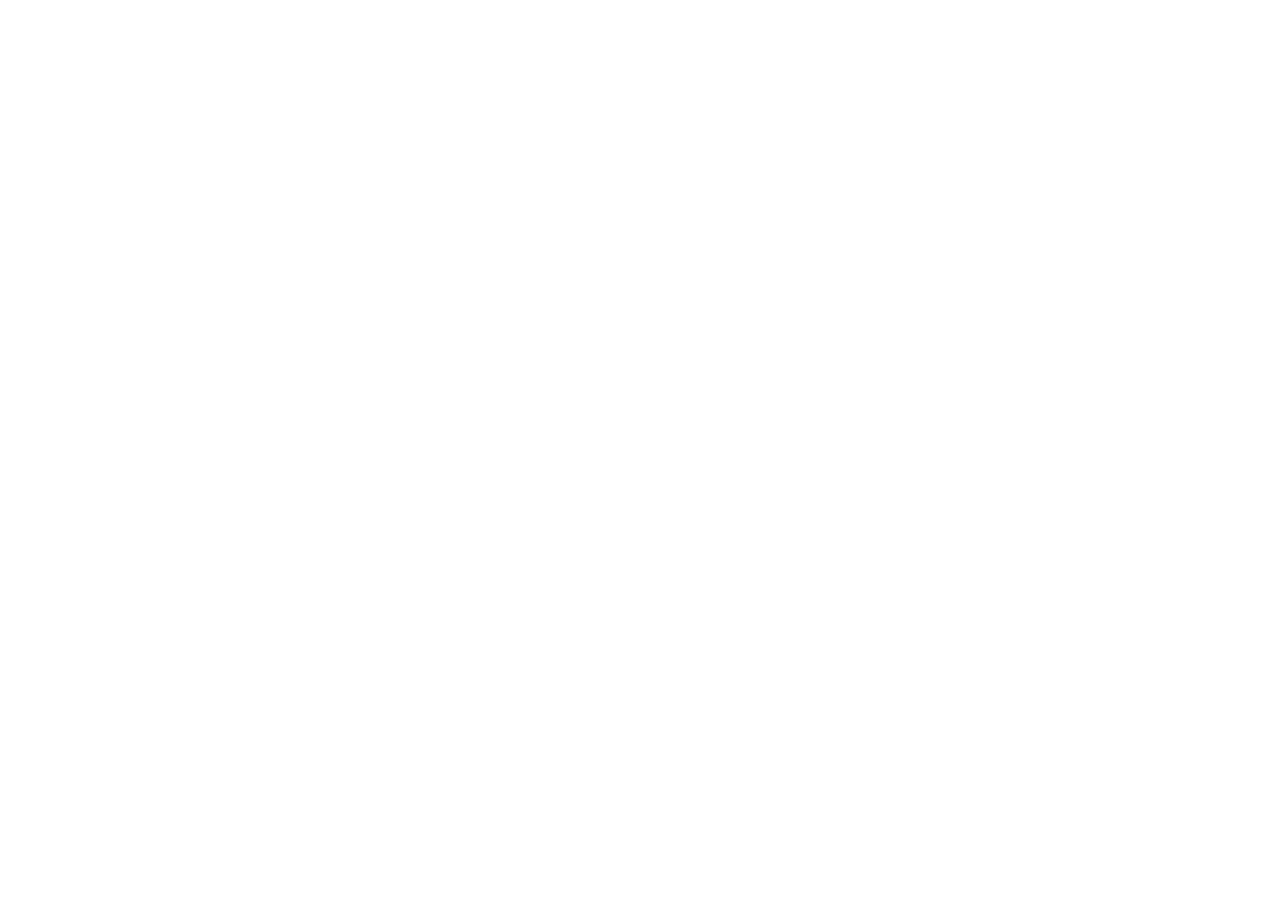
==== 02 - JS and CSS clock/index.html @ d1275d57 "Initializes the challenge 2." ====
<!DOCTYPE html>
<html lang="en">
<head>
    <meta charset="UTF-8">
    <meta name="viewport" content="width=device-width, initial-scale=1.0">
    <title>Document</title>
    <link rel="stylesheet" href="style.css">
</head>
<body>
    
</body>
</html>
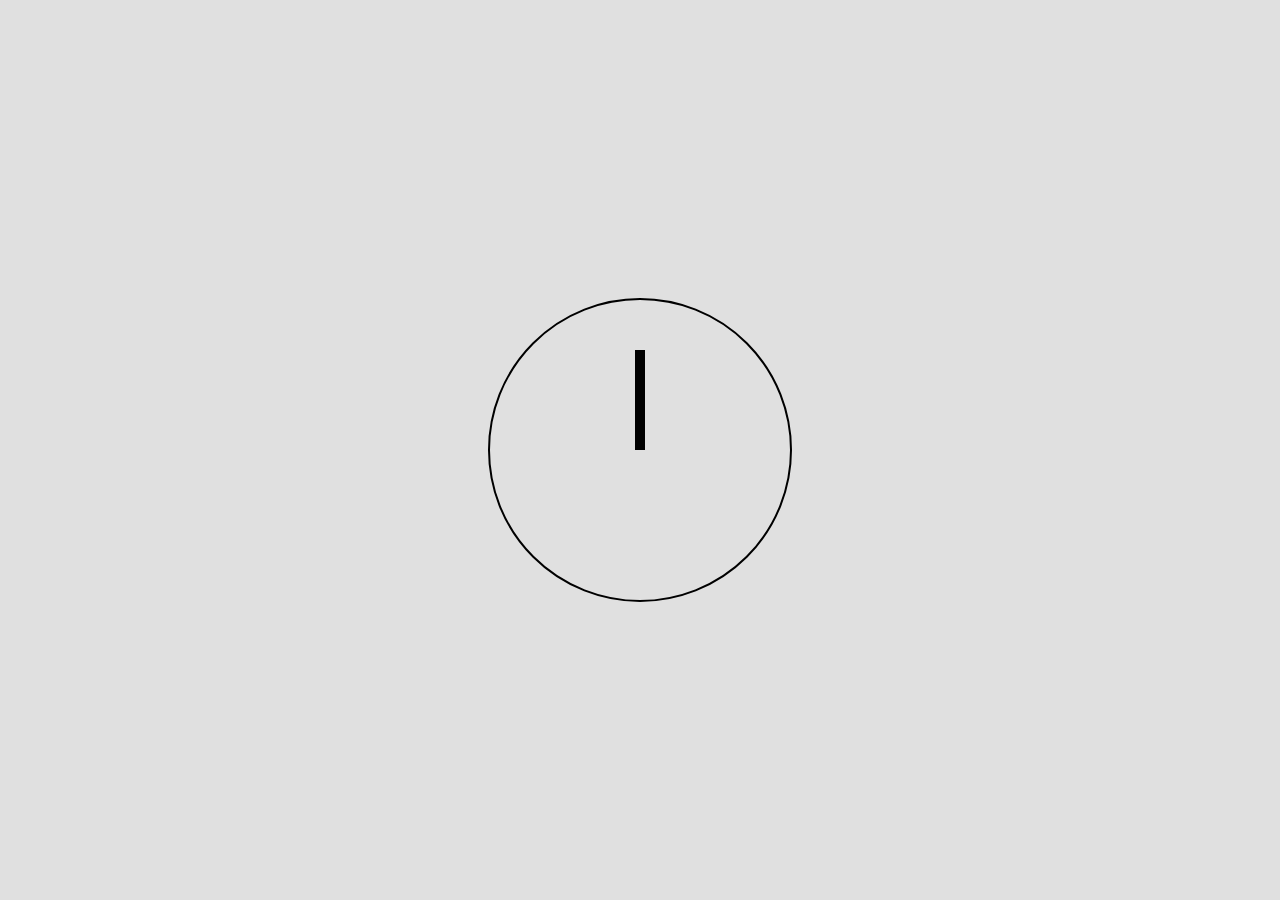
==== commit c4b789b1: "Adds the clock and the hands." ====
--- a/02 - JS and CSS clock/index.html
+++ b/02 - JS and CSS clock/index.html
@@ -7,6 +7,11 @@
     <link rel="stylesheet" href="style.css">
 </head>
 <body>
-    
+    <div class="clock">
+        <div class="hand hour"></div>
+        <div class="hand minute"></div>
+        <div class="hand seconde"></div>
+    </div>
+    <script src="script.js"></script>
 </body>
 </html>--- a/02 - JS and CSS clock/style.css
+++ b/02 - JS and CSS clock/style.css
@@ -0,0 +1,31 @@
+body {
+    padding: 0px;
+    margin: 0px;
+    background-color: #e0e0e0;
+    display: flex;
+    align-items: center;
+    justify-content: center;
+    height: 100vh;
+}
+
+.hand {
+    position: absolute;
+    width: 10px;
+    height: 100px;
+    background: black;
+    transform-origin: bottom center;
+    top:50%;
+    left:50%;
+    transform: translate(-50%, -100%);
+}
+
+.clock {
+    width: 300px;
+    height: 300px;
+    border-radius: 50%;
+    border: 2px solid black;
+    position: relative;
+}
+
+.hour {
+}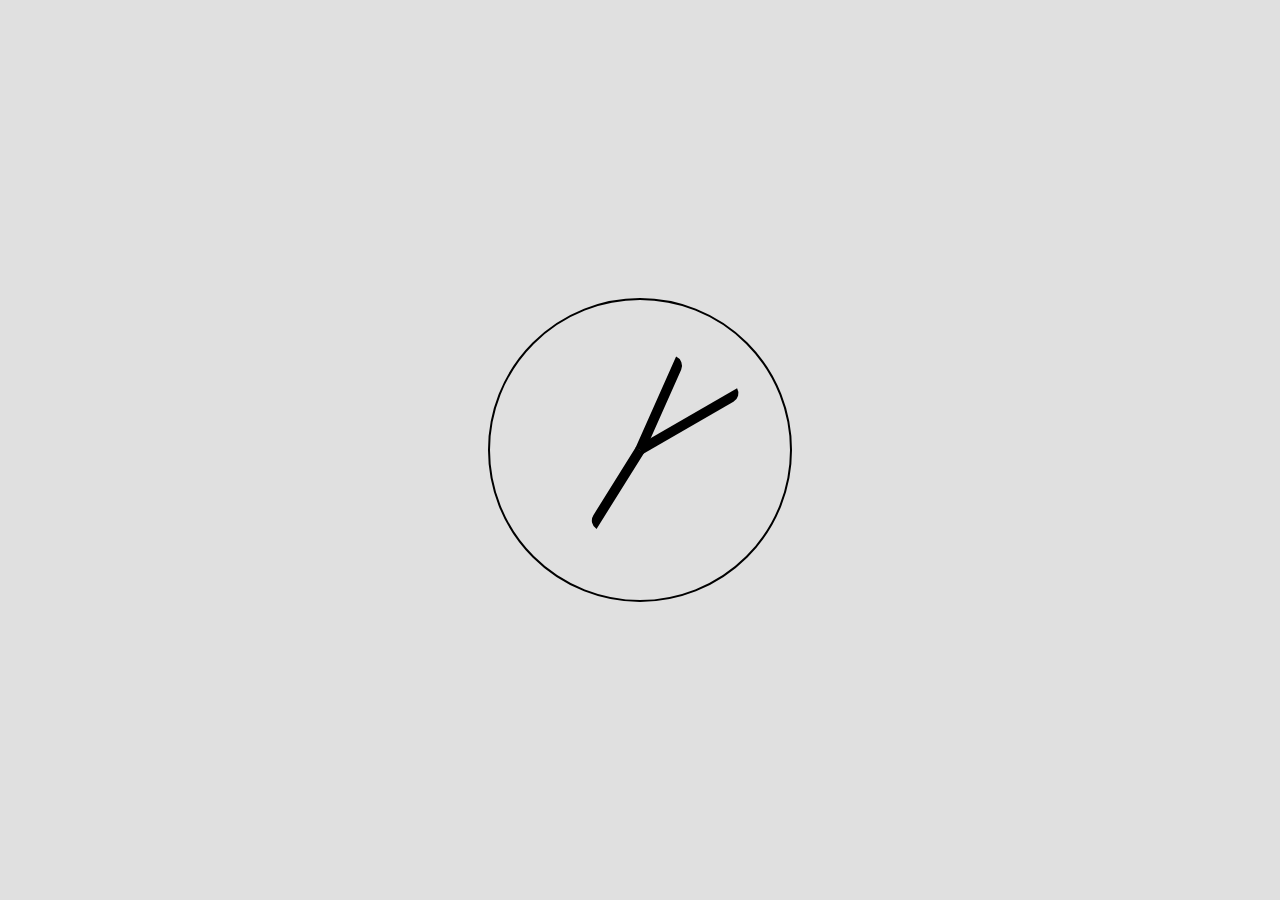
==== commit 8b0f2632: "Animates the hands" ====
--- a/02 - JS and CSS clock/index.html
+++ b/02 - JS and CSS clock/index.html
@@ -10,7 +10,7 @@
     <div class="clock">
         <div class="hand hour"></div>
         <div class="hand minute"></div>
-        <div class="hand seconde"></div>
+        <div class="hand second"></div>
     </div>
     <script src="script.js"></script>
 </body>
--- a/02 - JS and CSS clock/style.css
+++ b/02 - JS and CSS clock/style.css
@@ -17,6 +17,7 @@
     top:50%;
     left:50%;
     transform: translate(-50%, -100%);
+    border-radius: 0% 10px 0% 0%;
 }
 
 .clock {
@@ -28,4 +29,13 @@
 }
 
 .hour {
+    height: 90px;
+}
+
+.minute {
+    height: 100px;
+}
+
+.second {
+    height: 115px;
 }